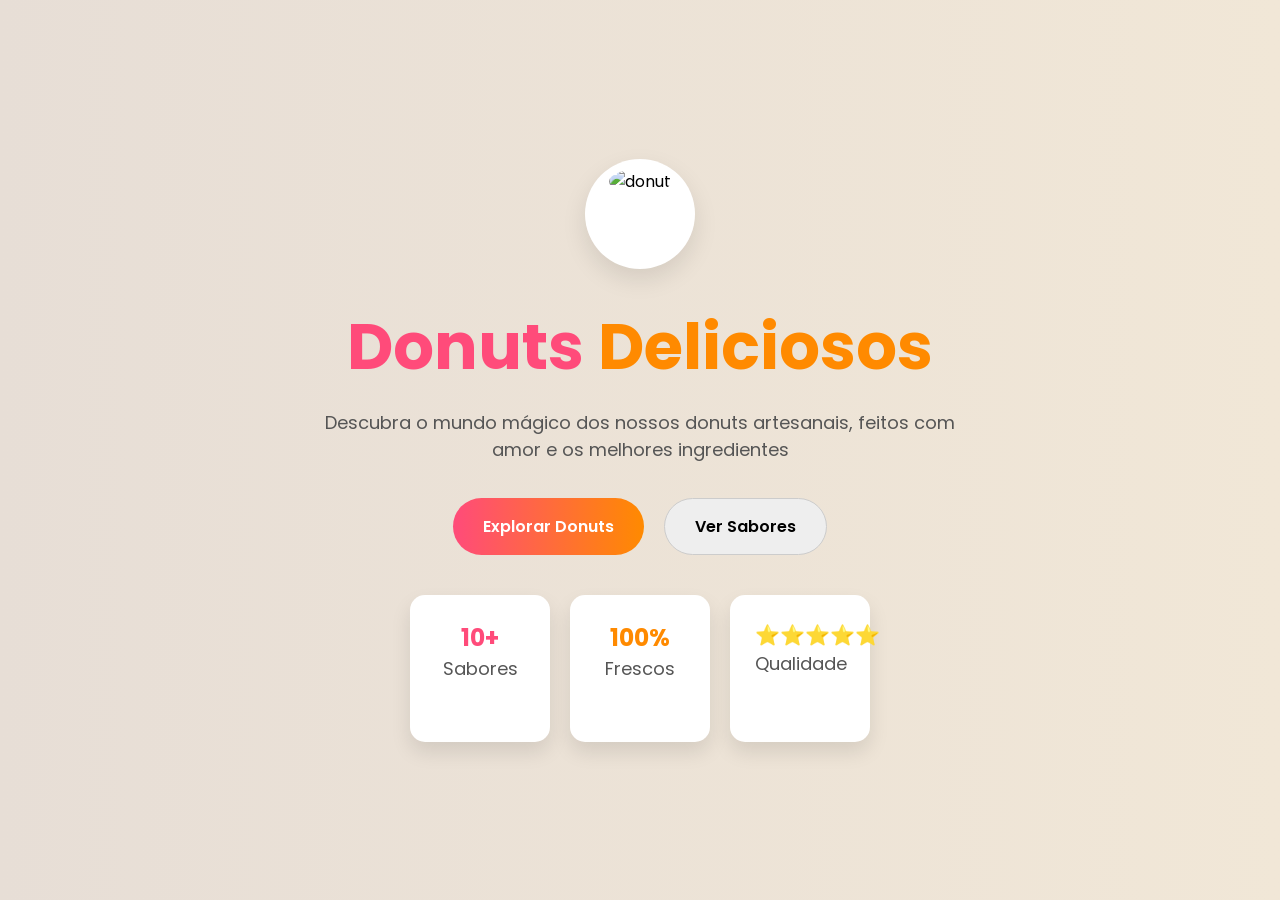
==== index.html @ 12f3150a "first commit" ====
<!DOCTYPE html>
<html lang="pt-br">
<head>
<meta charset="UTF-8">
<meta name="viewport" content="width=device-width, initial-scale=1.0">

<title>Donuts Deliciosos</title>

<link rel="stylesheet" href="assets/css/style.css">

<link href="https://fonts.googleapis.com/css2?family=Poppins:wght@300;400;600;700&display=swap" rel="stylesheet">

</head>

<body>

<div class="container">

<div class="logo">
<img src="assets/img/donut.png" alt="donut">
</div>

<h1>
<span class="pink">Donuts</span>
<span class="orange">Deliciosos</span>
</h1>

<p>
Descubra o mundo mágico dos nossos donuts artesanais,
feitos com amor e os melhores ingredientes
</p>

<div class="buttons">

<button class="btn primary" id="explorar">
Explorar Donuts
</button>

<button class="btn secondary" id="sabores">
Ver Sabores
</button>

</div>

<div class="stats">

<div class="card">
<h2>10+</h2>
<p>Sabores</p>
</div>

<div class="card orange-card">
<h2>100%</h2>
<p>Frescos</p>
</div>

<div class="card">
<div class="stars">
⭐⭐⭐⭐⭐
</div>
<p>Qualidade</p>
</div>

</div>

</div>

<script src="assets/js/script.js"></script>

</body>
</html>
---- assets/css/style.css ----
*{
margin:0;
padding:0;
box-sizing:border-box;
font-family:"Poppins",sans-serif;
}

body{
background:linear-gradient(90deg,#e7ded6,#f1e7d7);
height:100vh;
display:flex;
justify-content:center;
align-items:center;
text-align:center;
}

.container{
max-width:900px;
}

.logo{
width:110px;
height:110px;
border-radius:50%;
background:white;
padding:10px;
box-shadow:0 10px 25px rgba(0,0,0,0.1);
margin:auto;
margin-bottom:30px;
}

.logo img{
width:100%;
height:100%;
border-radius:50%;
object-fit:cover;
}

h1{
font-size:64px;
margin-bottom:15px;
}

.pink{
color:#ff4b7a;
}

.orange{
color:#ff8a00;
}

p{
color:#555;
font-size:18px;
max-width:650px;
margin:auto;
margin-bottom:35px;
}

.buttons{
display:flex;
justify-content:center;
gap:20px;
margin-bottom:40px;
}

.btn{
padding:15px 30px;
border-radius:30px;
font-weight:600;
cursor:pointer;
border:none;
font-size:16px;
}

.primary{
background:linear-gradient(90deg,#ff4b7a,#ff8a00);
color:white;
}

.secondary{
background:#eee;
border:1px solid #ccc;
}

.stats{
display:flex;
justify-content:center;
gap:20px;
}

.card{
background:white;
padding:25px;
border-radius:15px;
box-shadow:0 10px 20px rgba(0,0,0,0.1);
width:140px;
}

.card h2{
color:#ff4b7a;
}

.orange-card h2{
color:#ff8a00;
}

.stars{
color:#ffc107;
font-size:20px;
}
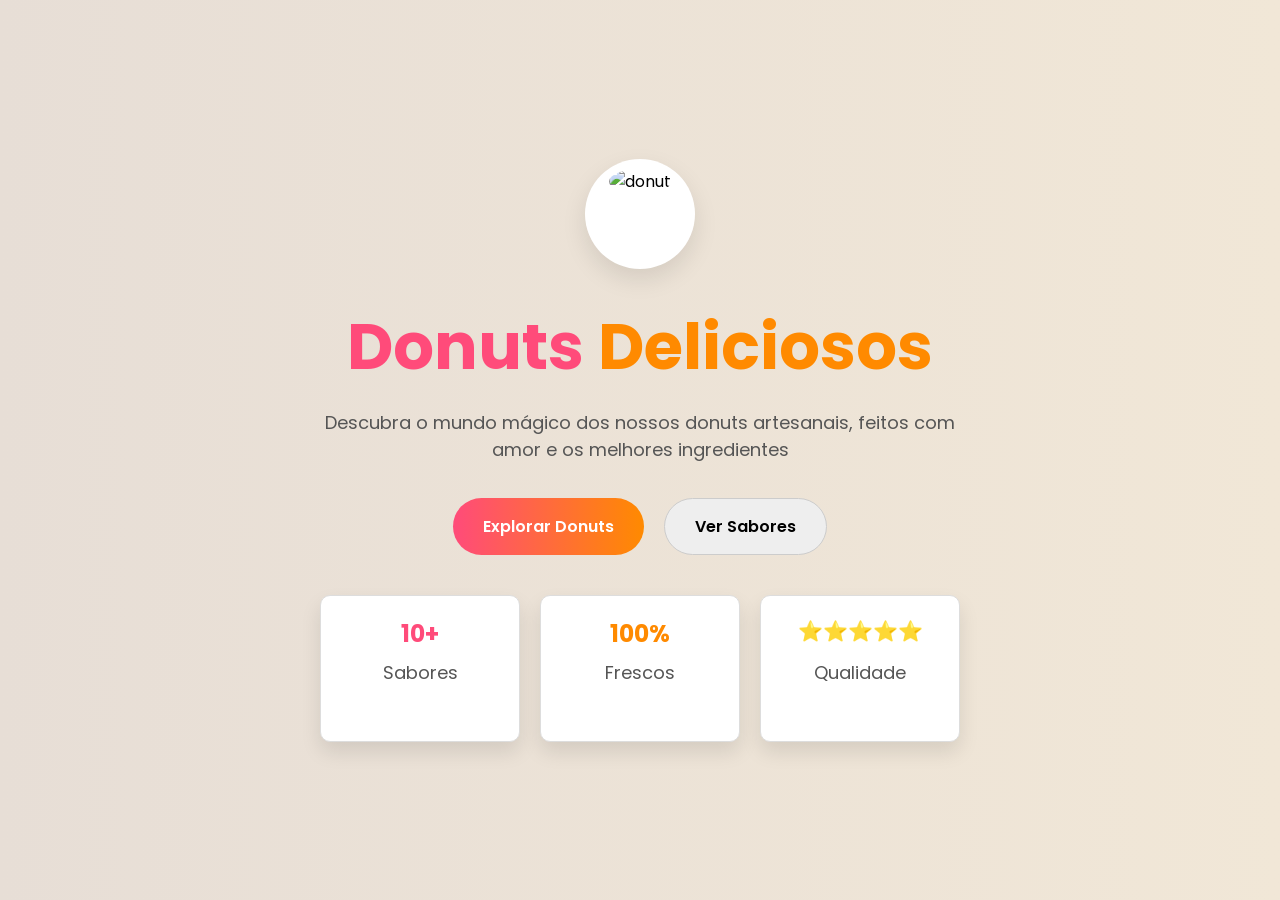
==== commit 46fdc3fa: "Add files via upload" ====
--- a/index.html
+++ b/index.html
@@ -1,71 +1,80 @@
-<!DOCTYPE html>
-<html lang="pt-br">
-<head>
-<meta charset="UTF-8">
-<meta name="viewport" content="width=device-width, initial-scale=1.0">
-
-<title>Donuts Deliciosos</title>
-
-<link rel="stylesheet" href="assets/css/style.css">
-
-<link href="https://fonts.googleapis.com/css2?family=Poppins:wght@300;400;600;700&display=swap" rel="stylesheet">
-
-</head>
-
-<body>
-
-<div class="container">
-
-<div class="logo">
-<img src="assets/img/donut.png" alt="donut">
-</div>
-
-<h1>
-<span class="pink">Donuts</span>
-<span class="orange">Deliciosos</span>
-</h1>
-
-<p>
-Descubra o mundo mágico dos nossos donuts artesanais,
-feitos com amor e os melhores ingredientes
-</p>
-
-<div class="buttons">
-
-<button class="btn primary" id="explorar">
-Explorar Donuts
-</button>
-
-<button class="btn secondary" id="sabores">
-Ver Sabores
-</button>
-
-</div>
-
-<div class="stats">
-
-<div class="card">
-<h2>10+</h2>
-<p>Sabores</p>
-</div>
-
-<div class="card orange-card">
-<h2>100%</h2>
-<p>Frescos</p>
-</div>
-
-<div class="card">
-<div class="stars">
-⭐⭐⭐⭐⭐
-</div>
-<p>Qualidade</p>
-</div>
-
-</div>
-
-</div>
-
-<script src="assets/js/script.js"></script>
-
-</body>
-</html>
+<!DOCTYPE html>
+<html lang="pt-br">
+<head>
+<meta charset="UTF-8">
+<meta name="viewport" content="width=device-width, initial-scale=1.0">
+
+<title>Donuts Deliciosos</title>
+
+<link rel="stylesheet" href="assets/css/style.css">
+
+<link href="https://fonts.googleapis.com/css2?family=Poppins:wght@300;400;600;700&display=swap" rel="stylesheet">
+
+</head>
+
+<body>
+
+<div class="container">
+
+<div class="logo">
+<img src="assets/img/donut.png" alt="donut">
+</div>
+
+<h1>
+<span class="pink">Donuts</span>
+<span class="orange">Deliciosos</span>
+</h1>
+
+<p>
+Descubra o mundo mágico dos nossos donuts artesanais,
+feitos com amor e os melhores ingredientes
+</p>
+
+<div class="buttons">
+
+<button class="btn primary" id="explorar">
+Explorar Donuts
+</button>
+
+<button class="btn secondary" id="sabores">
+Ver Sabores
+</button>
+
+</div>
+
+<div class="stats">
+
+<div class="card">
+<h2>10+</h2>
+<p>Sabores</p>
+</div>
+
+<div class="card orange-card">
+<h2>100%</h2>
+<p>Frescos</p>
+</div>
+
+<div class="card">
+<div class="stars">
+⭐⭐⭐⭐⭐
+</div>
+<p>Qualidade</p>
+</div>
+
+</div>
+
+</div>
+
+<script src="assets/js/script.js"></script>
+<script>
+document.getElementById("explorar").onclick = function() {
+  window.location.href = "cardapio.html";
+};
+
+document.getElementById("sabores").onclick = function() {
+  window.location.href = "sabores.html";
+};
+</script>
+
+</body>
+</html>
--- a/assets/css/style.css
+++ b/assets/css/style.css
@@ -1,111 +1,127 @@
-*{
-margin:0;
-padding:0;
-box-sizing:border-box;
-font-family:"Poppins",sans-serif;
-}
-
-body{
-background:linear-gradient(90deg,#e7ded6,#f1e7d7);
-height:100vh;
-display:flex;
-justify-content:center;
-align-items:center;
-text-align:center;
-}
-
-.container{
-max-width:900px;
-}
-
-.logo{
-width:110px;
-height:110px;
-border-radius:50%;
-background:white;
-padding:10px;
-box-shadow:0 10px 25px rgba(0,0,0,0.1);
-margin:auto;
-margin-bottom:30px;
-}
-
-.logo img{
-width:100%;
-height:100%;
-border-radius:50%;
-object-fit:cover;
-}
-
-h1{
-font-size:64px;
-margin-bottom:15px;
-}
-
-.pink{
-color:#ff4b7a;
-}
-
-.orange{
-color:#ff8a00;
-}
-
-p{
-color:#555;
-font-size:18px;
-max-width:650px;
-margin:auto;
-margin-bottom:35px;
-}
-
-.buttons{
-display:flex;
-justify-content:center;
-gap:20px;
-margin-bottom:40px;
-}
-
-.btn{
-padding:15px 30px;
-border-radius:30px;
-font-weight:600;
-cursor:pointer;
-border:none;
-font-size:16px;
-}
-
-.primary{
-background:linear-gradient(90deg,#ff4b7a,#ff8a00);
-color:white;
-}
-
-.secondary{
-background:#eee;
-border:1px solid #ccc;
-}
-
-.stats{
-display:flex;
-justify-content:center;
-gap:20px;
-}
-
-.card{
-background:white;
-padding:25px;
-border-radius:15px;
-box-shadow:0 10px 20px rgba(0,0,0,0.1);
-width:140px;
-}
-
-.card h2{
-color:#ff4b7a;
-}
-
-.orange-card h2{
-color:#ff8a00;
-}
-
-.stars{
-color:#ffc107;
-font-size:20px;
+*{
+margin:0;
+padding:0;
+box-sizing:border-box;
+font-family:"Poppins",sans-serif;
+}
+
+body{
+background:linear-gradient(90deg,#e7ded6,#f1e7d7);
+height:100vh;
+display:flex;
+justify-content:center;
+align-items:center;
+text-align:center;
+}
+
+.container{
+max-width:900px;
+}
+
+.logo{
+width:110px;
+height:110px;
+border-radius:50%;
+background:white;
+padding:10px;
+box-shadow:0 10px 25px rgba(0,0,0,0.1);
+margin:auto;
+margin-bottom:30px;
+}
+
+.logo img{
+width:100%;
+height:100%;
+border-radius:50%;
+object-fit:cover;
+}
+
+h1{
+font-size:64px;
+margin-bottom:15px;
+}
+
+.pink{
+color:#ff4b7a;
+}
+
+.orange{
+color:#ff8a00;
+}
+
+p{
+color:#555;
+font-size:18px;
+max-width:650px;
+margin:auto;
+margin-bottom:35px;
+}
+
+.buttons{
+display:flex;
+justify-content:center;
+gap:20px;
+margin-bottom:40px;
+}
+
+.btn{
+padding:15px 30px;
+border-radius:30px;
+font-weight:600;
+cursor:pointer;
+border:none;
+font-size:16px;
+}
+
+.primary{
+background:linear-gradient(90deg,#ff4b7a,#ff8a00);
+color:white;
+}
+
+.secondary{
+background:#eee;
+border:1px solid #ccc;
+}
+
+.stats{
+display:flex;
+justify-content:center;
+gap:20px;
+}
+
+.card{
+background:white;
+padding:25px;
+border-radius:15px;
+box-shadow:0 10px 20px rgba(0,0,0,0.1);
+width:140px;
+}
+
+.card h2{
+color:#ff4b7a;
+}
+
+.orange-card h2{
+color:#ff8a00;
+}
+
+.stars{
+color:#ffc107;
+font-size:20px;
+}
+.card {
+  width: 200px;
+  padding: 20px;
+  border: 1px solid #ddd;
+  border-radius: 10px;
+  background: #fff;
+
+  display: flex;
+  flex-direction: column;
+  align-items: center;
+  gap: 8px;
+}
+
+.stars {
+  font-size: 20px;
 }
